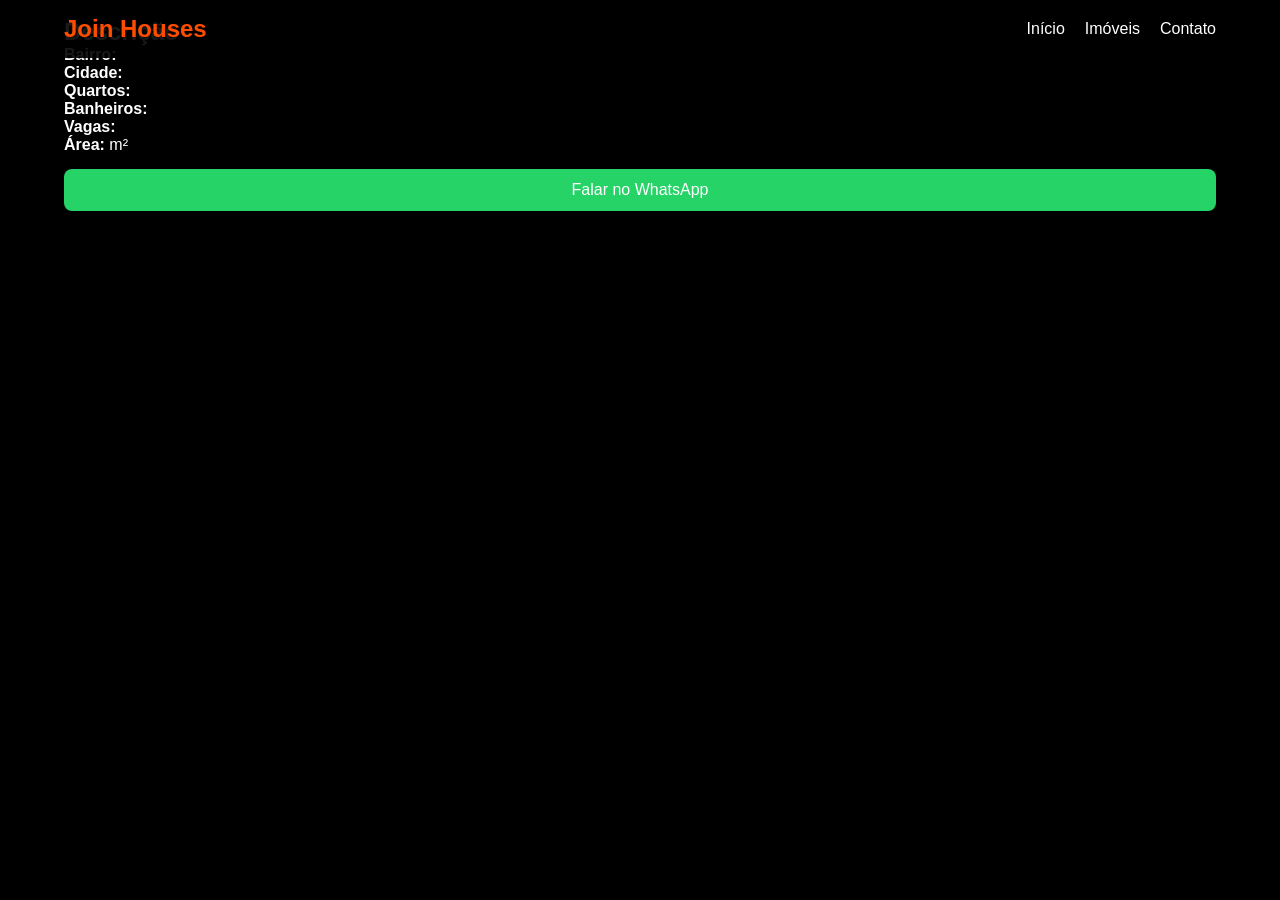
==== imovel.html @ 1010c1e2 "Create imovel.html" ====
<!DOCTYPE html>
<html lang="pt-BR">
<head>
    <meta charset="UTF-8">
    <meta name="viewport" content="width=device-width, initial-scale=1.0">
    <title>Detalhes do Imóvel | Join Houses</title>
    <link rel="stylesheet" href="css/style.css">
</head>
<body>

<header class="navbar">
    <div class="container nav-content">
        <div class="logo">Join Houses</div>

        <nav>
            <a href="index.html">Início</a>
            <a href="index.html#imoveis">Imóveis</a>
            <a href="index.html#contato">Contato</a>
        </nav>
    </div>
</header>

<section class="imovel-detalhe">
    <div class="container detalhe-grid">

        <div>
            <img id="imagem" class="imagem-detalhe">

            <div class="descricao-box">
                <h2>Descrição</h2>
                <p id="descricao"></p>
            </div>
        </div>

        <div class="info-box">
            <h1 id="titulo"></h1>
            <h2 id="preco"></h2>

            <p><strong>Bairro:</strong> <span id="bairro"></span></p>
            <p><strong>Cidade:</strong> <span id="cidade"></span></p>
            <p><strong>Quartos:</strong> <span id="quartos"></span></p>
            <p><strong>Banheiros:</strong> <span id="banheiros"></span></p>
            <p><strong>Vagas:</strong> <span id="vagas"></span></p>
            <p><strong>Área:</strong> <span id="area"></span> m²</p>

            <a href="https://wa.me/5584987755048" class="botao">
                Falar no WhatsApp
            </a>
        </div>

    </div>
</section>

<script src="js/data.js"></script>
<script src="js/imovel.js"></script>

</body>
</html>
---- css/style.css ----
*{
    margin:0;
    padding:0;
    box-sizing:border-box;
    font-family:Arial,sans-serif;
}

body{
    background:#000;
    color:white;
}

.container{
    width:90%;
    max-width:1200px;
    margin:auto;
}

.navbar{
    position:fixed;
    width:100%;
    background:rgba(0,0,0,0.9);
    padding:15px 0;
    z-index:1000;
}

.nav-content{
    display:flex;
    justify-content:space-between;
    align-items:center;
}

.logo{
    color:#FF4D00;
    font-size:24px;
    font-weight:bold;
}

nav{
    display:flex;
    gap:20px;
}

nav a{
    color:white;
    text-decoration:none;
}

.btn-crm{
    background:#FF4D00;
    padding:10px 20px;
    border-radius:8px;
    color:white;
    text-decoration:none;
}

.hero{
    min-height:85vh;
    padding-top:100px;
    background:
    linear-gradient(rgba(0,0,0,0.5),rgba(0,0,0,0.7)),
    url('https://images.unsplash.com/photo-1505693416388-ac5ce068fe85') center/cover;
    display:flex;
    align-items:center;
    justify-content:center;
    text-align:center;
}

.hero-content{
    max-width:700px;
}

.hero h1{
    font-size:52px;
    margin-bottom:20px;
}

.hero p{
    font-size:20px;
    color:#ddd;
}

.hero-buttons{
    margin-top:30px;
}

.btn-primary{
    background:#FF4D00;
    color:white;
    padding:14px 25px;
    text-decoration:none;
    border-radius:8px;
    margin:10px;
    display:inline-block;
}

.stats{
    background:#111;
    padding:50px 0;
}

.stats-grid{
    display:grid;
    grid-template-columns:repeat(3,1fr);
    text-align:center;
}

.imoveis-section{
    padding:80px 0;
}

.tabs{
    display:flex;
    justify-content:center;
    gap:20px;
    margin-bottom:40px;
}

.tab-btn{
    background:#111;
    color:white;
    border:none;
    padding:12px 25px;
    cursor:pointer;
    border-radius:8px;
}

.tab-btn.active{
    background:#FF4D00;
}

.grid{
    display:none;
    grid-template-columns:repeat(auto-fit,minmax(300px,1fr));
    gap:30px;
}

.grid.active{
    display:grid;
}

.card{
    background:#111;
    border-radius:12px;
    overflow:hidden;
}

.card img{
    width:100%;
    height:220px;
    object-fit:cover;
}

.card-content{
    padding:20px;
}

.card h3{
    color:#FF4D00;
}

.botao{
    display:block;
    margin-top:15px;
    background:#25d366;
    color:white;
    text-align:center;
    padding:12px;
    text-decoration:none;
    border-radius:8px;
}

.about-section{
    background:#0d0d0d;
    padding:80px 0;
    text-align:center;
}

.about-text{
    max-width:700px;
    margin:20px auto;
    color:#ccc;
}

.about-grid{
    display:grid;
    grid-template-columns:repeat(3,1fr);
    gap:30px;
    margin-top:40px;
}

.about-grid div{
    background:#111;
    padding:30px;
    border-radius:12px;
}

.proprietario-section{
    padding:80px 0;
    text-align:center;
}

.footer{
    background:#111;
    padding:60px 0;
}

.footer-grid{
    display:grid;
    grid-template-columns:repeat(3,1fr);
    gap:30px;
}
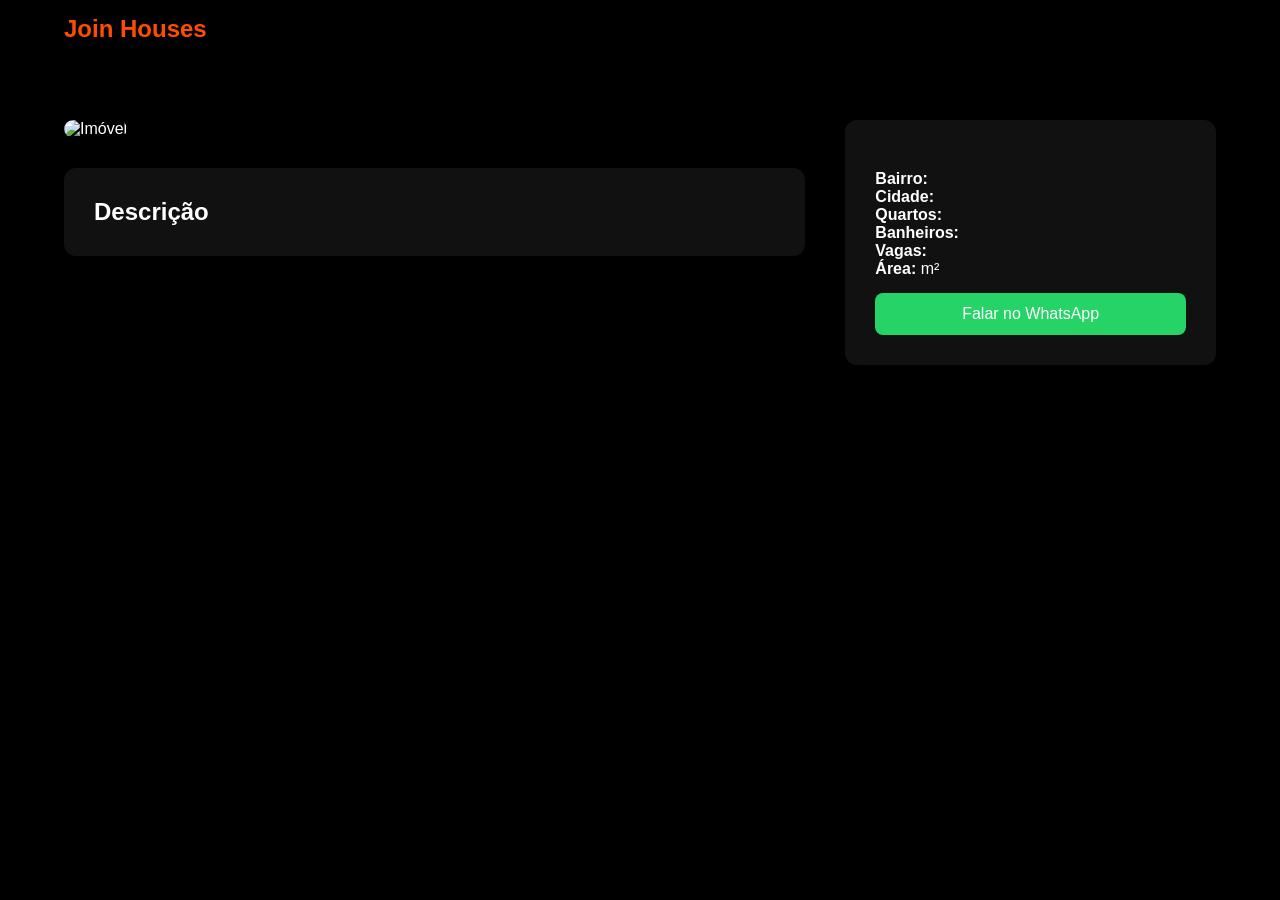
==== commit cb07babb: "Update imovel.html" ====
--- a/imovel.html
+++ b/imovel.html
@@ -11,12 +11,6 @@
 <header class="navbar">
     <div class="container nav-content">
         <div class="logo">Join Houses</div>
-
-        <nav>
-            <a href="index.html">Início</a>
-            <a href="index.html#imoveis">Imóveis</a>
-            <a href="index.html#contato">Contato</a>
-        </nav>
     </div>
 </header>
 
@@ -24,7 +18,7 @@
     <div class="container detalhe-grid">
 
         <div>
-            <img id="imagem" class="imagem-detalhe">
+            <img id="imagem" class="imagem-detalhe" alt="Imóvel">
 
             <div class="descricao-box">
                 <h2>Descrição</h2>
@@ -33,6 +27,8 @@
         </div>
 
         <div class="info-box">
+            <span id="tipoBadge" class="badge"></span>
+
             <h1 id="titulo"></h1>
             <h2 id="preco"></h2>
 
--- a/css/style.css
+++ b/css/style.css
@@ -150,6 +150,57 @@
     height:220px;
     object-fit:cover;
 }
+.imovel-detalhe{
+    padding:120px 0 80px;
+    background:#000;
+}
+
+.detalhe-grid{
+    display:grid;
+    grid-template-columns:2fr 1fr;
+    gap:40px;
+}
+
+.imagem-detalhe{
+    width:100%;
+    height:500px;
+    object-fit:cover;
+    border-radius:12px;
+}
+
+.info-box{
+    background:#111;
+    padding:30px;
+    border-radius:12px;
+    height:fit-content;
+}
+
+.info-box h1{
+    margin-bottom:15px;
+}
+
+.info-box h2{
+    color:#FF4D00;
+    margin-bottom:20px;
+}
+
+.descricao-box{
+    background:#111;
+    padding:30px;
+    border-radius:12px;
+    margin-top:30px;
+}
+
+@media(max-width:768px){
+    .detalhe-grid{
+        grid-template-columns:1fr;
+    }
+
+    .imagem-detalhe{
+        height:300px;
+    }
+}
+
 
 .card-content{
     padding:20px;
@@ -210,3 +261,65 @@
     grid-template-columns:repeat(3,1fr);
     gap:30px;
 }
+.slider-container {
+    overflow-x: auto;
+    margin-bottom: 50px;
+    padding-bottom: 10px;
+}
+
+.slider-track {
+    display: flex;
+    gap: 20px;
+    min-width: max-content;
+}
+
+.property-card {
+    width: 280px;
+    background: #111;
+    border-radius: 12px;
+    overflow: hidden;
+    flex-shrink: 0;
+    transition: 0.3s;
+    border: 1px solid rgba(255,255,255,0.05);
+}
+
+.property-card:hover {
+    transform: translateY(-5px);
+}
+
+.property-card img {
+    width: 100%;
+    height: 180px;
+    object-fit: cover;
+}
+
+.property-info {
+    padding: 18px;
+}
+
+.property-info h3 {
+    color: #FF4D00;
+    font-size: 18px;
+    margin-bottom: 10px;
+}
+.property-info p {
+    color: #ccc;
+    font-size: 14px;
+    margin-bottom: 8px;
+}
+
+.property-info strong {
+    display: block;
+    margin-top: 10px;
+    font-size: 18px;
+    color: white;
+}
+
+.slider-container::-webkit-scrollbar {
+    height: 8px;
+}
+
+.slider-container::-webkit-scrollbar-thumb {
+    background: #FF4D00;
+    border-radius: 10px;
+}
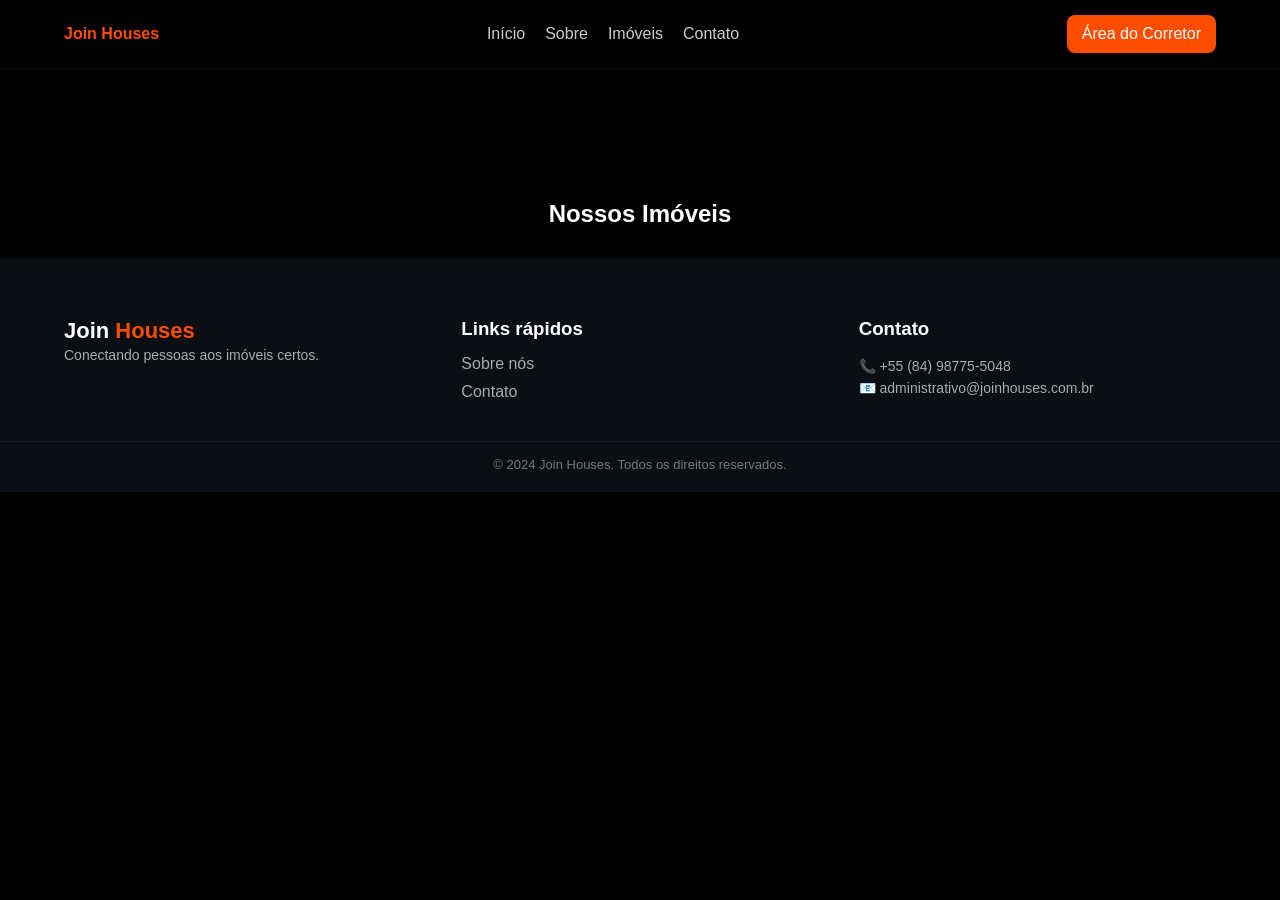
==== commit cb7f63d6: "Update imovel.html" ====
--- a/imovel.html
+++ b/imovel.html
@@ -1,54 +1,71 @@
 <!DOCTYPE html>
 <html lang="pt-BR">
 <head>
-    <meta charset="UTF-8">
-    <meta name="viewport" content="width=device-width, initial-scale=1.0">
-    <title>Detalhes do Imóvel | Join Houses</title>
-    <link rel="stylesheet" href="css/style.css">
+<meta charset="UTF-8">
+<meta name="viewport" content="width=device-width, initial-scale=1.0">
+<title>Imóveis | Join Houses</title>
+
+<link rel="stylesheet" href="css/style.css">
 </head>
+
 <body>
 
 <header class="navbar">
-    <div class="container nav-content">
-        <div class="logo">Join Houses</div>
-    </div>
+  <div class="container nav-content">
+    <div class="logo">Join Houses</div>
+
+    <nav>
+      <a href="index.html">Início</a>
+      <a href="sobre.html">Sobre</a>
+      <a href="imoveis.html">Imóveis</a>
+      <a href="index.html#contato">Contato</a>
+    </nav>
+
+    <a href="/crm" class="btn-crm">Área do Corretor</a>
+  </div>
 </header>
 
-<section class="imovel-detalhe">
-    <div class="container detalhe-grid">
+<section class="container" style="margin-top:120px;">
 
-        <div>
-            <img id="imagem" class="imagem-detalhe" alt="Imóvel">
+  <h1 style="text-align:center; margin-bottom:30px;">
+    Nossos Imóveis
+  </h1>
 
-            <div class="descricao-box">
-                <h2>Descrição</h2>
-                <p id="descricao"></p>
-            </div>
-        </div>
+  <div class="grid-3" id="lista-imoveis"></div>
 
-        <div class="info-box">
-            <span id="tipoBadge" class="badge"></span>
-
-            <h1 id="titulo"></h1>
-            <h2 id="preco"></h2>
-
-            <p><strong>Bairro:</strong> <span id="bairro"></span></p>
-            <p><strong>Cidade:</strong> <span id="cidade"></span></p>
-            <p><strong>Quartos:</strong> <span id="quartos"></span></p>
-            <p><strong>Banheiros:</strong> <span id="banheiros"></span></p>
-            <p><strong>Vagas:</strong> <span id="vagas"></span></p>
-            <p><strong>Área:</strong> <span id="area"></span> m²</p>
-
-            <a href="https://wa.me/5584987755048" class="botao">
-                Falar no WhatsApp
-            </a>
-        </div>
-
-    </div>
 </section>
 
+<footer class="footer">
+  <div class="container footer-grid">
+
+    <div class="footer-col">
+      <h2 class="footer-logo">Join <span>Houses</span></h2>
+      <p>Conectando pessoas aos imóveis certos.</p>
+    </div>
+
+    <div class="footer-col">
+      <h3>Links rápidos</h3>
+      <ul>
+        <li><a href="sobre.html">Sobre nós</a></li>
+        <li><a href="index.html#contato">Contato</a></li>
+      </ul>
+    </div>
+
+    <div class="footer-col">
+      <h3>Contato</h3>
+      <p>📞 +55 (84) 98775-5048</p>
+      <p>📧 administrativo@joinhouses.com.br</p>
+    </div>
+
+  </div>
+
+  <div class="footer-bottom">
+    <p>© 2024 Join Houses. Todos os direitos reservados.</p>
+  </div>
+</footer>
+
 <script src="js/data.js"></script>
-<script src="js/imovel.js"></script>
+<script src="js/script.js"></script>
 
 </body>
 </html>
--- a/css/style.css
+++ b/css/style.css
@@ -1,325 +1,344 @@
-*{
-    margin:0;
-    padding:0;
-    box-sizing:border-box;
-    font-family:Arial,sans-serif;
-}
-
-body{
-    background:#000;
-    color:white;
-}
-
-.container{
-    width:90%;
-    max-width:1200px;
-    margin:auto;
-}
-
+*{margin:0;padding:0;box-sizing:border-box;font-family:Arial}
+
+body{background:#000;color:#fff;padding-top:80px}
+
+.container{width:90%;max-width:1200px;margin:auto}
+
+/* HEADER */
 .navbar{
-    position:fixed;
-    width:100%;
-    background:rgba(0,0,0,0.9);
-    padding:15px 0;
-    z-index:1000;
+  position:fixed;
+  width:100%;
+  top:0;
+  background:rgba(0,0,0,0.7);
+  backdrop-filter:blur(10px);
+  border-bottom:1px solid rgba(255,255,255,0.05);
+  z-index:1000;
 }
 
 .nav-content{
-    display:flex;
-    justify-content:space-between;
-    align-items:center;
-}
-
-.logo{
-    color:#FF4D00;
-    font-size:24px;
-    font-weight:bold;
-}
-
-nav{
-    display:flex;
-    gap:20px;
-}
+  display:flex;
+  justify-content:space-between;
+  align-items:center;
+  padding:15px 0;
+}
+
+.logo{color:#FF4D00;font-weight:bold}
+
+nav{display:flex;gap:20px}
 
 nav a{
-    color:white;
-    text-decoration:none;
-}
-
+  color:#ccc;
+  text-decoration:none;
+  transition:.3s;
+}
+
+nav a:hover{color:#FF4D00}
+
+/* BOTÃO CRM */
 .btn-crm{
-    background:#FF4D00;
-    padding:10px 20px;
-    border-radius:8px;
-    color:white;
-    text-decoration:none;
-}
-
+  background:#FF4D00;
+  padding:10px 15px;
+  border-radius:8px;
+  text-decoration:none;
+  color:#fff;
+  transition:.3s;
+}
+
+.btn-crm:hover{transform:scale(1.05)}
+
+/* HERO */
 .hero{
-    min-height:85vh;
-    padding-top:100px;
-    background:
-    linear-gradient(rgba(0,0,0,0.5),rgba(0,0,0,0.7)),
-    url('https://images.unsplash.com/photo-1505693416388-ac5ce068fe85') center/cover;
-    display:flex;
-    align-items:center;
+  height:100vh;
+  display:flex;
+  justify-content:center;
+  align-items:center;
+  text-align:center;
+  background:linear-gradient(#000a,#000),
+  url('https://images.unsplash.com/photo-1505693416388-ac5ce068fe85') center/cover;
+}
+
+.hero h1{font-size:42px;margin-bottom:20px}
+
+.btn-primary{
+  background:#FF4D00;
+  padding:12px 25px;
+  border-radius:8px;
+  text-decoration:none;
+  color:#fff;
+  margin:5px;
+  display:inline-block;
+}
+
+/* GRID IMÓVEIS */
+.grid-3{
+  display:grid;
+  grid-template-columns:repeat(3,1fr);
+  gap:30px;
+}
+
+.titulo-imoveis{
+  text-align:center;   /* centraliza */
+  font-size:28px;      /* tamanho */
+  margin-bottom:20px;  /* espaço abaixo */
+  margin-top:10px;     /* sobe ou desce */
+}
+
+/* CORREÇÃO DOS TÍTULOS (Venda/Aluguel/Temporada) */
+.grid-3 > div h3{
+  margin-bottom:10px;
+  padding-left:10px;
+  border-left:3px solid #FF4D00;
+}
+
+/* CARDS */
+.cards{
+  display:flex;
+  flex-direction:column;
+  gap:15px;
+}
+
+/* CARD */
+.property-card{
+  background:#111;
+  border-radius:12px;
+  overflow:hidden;
+  transition:.3s;
+}
+
+.property-card:hover{
+  transform:translateY(-5px);
+}
+
+.property-card img{
+  width:100%;
+  height:180px;
+  object-fit:cover;
+}
+
+.property-info{padding:15px}
+
+.property-info h3{margin:10px 0}
+
+.badge{
+  background:#FF4D00;
+  padding:5px 10px;
+  border-radius:20px;
+  display:inline-block;
+  margin-bottom:10px;
+}
+
+/* BOTÃO (CORREÇÃO PRINCIPAL) */
+.botao{
+  display:inline-block;
+  margin-top:10px;
+  background:#FF4D00;
+  color:#fff;
+  padding:8px 14px;
+  border-radius:6px;
+  text-decoration:none;
+  font-size:14px;
+  transition:.3s;
+}
+
+.botao:hover{
+  background:#ff6a2f;
+}
+
+/* ABOUT */
+.about{
+  margin-top:50px;
+  text-align:center;
+}
+
+.about h2{
+  margin-bottom:25px;
+}
+
+.about-grid{
+  display:grid;
+  grid-template-columns:repeat(3,1fr);
+  gap:20px;
+}
+
+.box{
+  background:#111;
+  padding:25px;
+  border-radius:12px;
+  text-align:center;
+  transition:.3s;
+}
+
+.box:hover{
+  transform:translateY(-5px);
+}
+
+/* CTA */
+.cta{
+  text-align:center;
+  padding:80px 20px;
+  animation:fade 1s ease-in;
+}
+
+.cta p{
+  margin:10px 0 20px;
+  color:#ccc;
+}
+
+/* FOOTER RODA PÉ */
+/* FOOTER NOVO */
+.footer{
+  background:#0b0f14;
+  padding:60px 0 20px;
+  color:#ccc;
+}
+
+.footer-grid{
+  display:grid;
+  grid-template-columns:repeat(3,1fr);
+  gap:40px;
+}
+
+.footer-col h3{
+  margin-bottom:15px;
+  color:#fff;
+}
+
+.footer-logo{
+  font-size:22px;
+  color:#fff;
+}
+
+.footer-logo span{
+  color:#FF4D00;
+}
+
+.footer-col p{
+  font-size:14px;
+  line-height:1.6;
+  color:#aaa;
+}
+
+.footer-col ul{
+  list-style:none;
+}
+
+.footer-col ul li{
+  margin-bottom:10px;
+}
+
+.footer-col ul li a{
+  text-decoration:none;
+  color:#aaa;
+  transition:.3s;
+}
+
+.footer-col ul li a:hover{
+  color:#FF4D00;
+}
+
+/* REDES */
+.socials{
+  display:flex;
+  gap:10px;
+  margin:10px 0;
+}
+
+.socials a{
+  width:10px;
+  height:10px;
+  background:#111;
+  border-radius:8px;
+  display:flex;
+  align-items:center;
+  justify-content:center;
+  transition:.3s;
+}
+
+.socials img{
+  width:18px;
+}
+
+.socials a:hover{
+  background:#FF4D00;
+}
+
+/* TELEFONE */
+.telefone{
+  margin-top:10px;
+  font-size:14px;
+}
+
+/* PARTE DE BAIXO */
+.footer-bottom{
+  border-top:1px solid rgba(255,255,255,0.05);
+  margin-top:30px;
+  padding-top:15px;
+  text-align:center;
+  font-size:13px;
+  color:#777;
+}
+
+/* RESPONSIVO */
+@media(max-width:768px){
+  .footer-grid{
+    grid-template-columns:1fr;
+    text-align:center;
+  }
+
+  .socials{
     justify-content:center;
-    text-align:center;
-}
-
-.hero-content{
-    max-width:700px;
-}
-
-.hero h1{
-    font-size:52px;
-    margin-bottom:20px;
-}
-
-.hero p{
-    font-size:20px;
-    color:#ddd;
-}
-
-.hero-buttons{
-    margin-top:30px;
-}
-
-.btn-primary{
-    background:#FF4D00;
-    color:white;
-    padding:14px 25px;
-    text-decoration:none;
-    border-radius:8px;
-    margin:10px;
-    display:inline-block;
-}
-
-.stats{
-    background:#111;
-    padding:50px 0;
-}
-
-.stats-grid{
-    display:grid;
-    grid-template-columns:repeat(3,1fr);
-    text-align:center;
-}
-
-.imoveis-section{
-    padding:80px 0;
-}
-
-.tabs{
-    display:flex;
-    justify-content:center;
-    gap:20px;
-    margin-bottom:40px;
-}
-
-.tab-btn{
-    background:#111;
-    color:white;
-    border:none;
-    padding:12px 25px;
-    cursor:pointer;
-    border-radius:8px;
-}
-
-.tab-btn.active{
-    background:#FF4D00;
-}
-
-.grid{
-    display:none;
-    grid-template-columns:repeat(auto-fit,minmax(300px,1fr));
-    gap:30px;
-}
-
-.grid.active{
-    display:grid;
-}
-
-.card{
-    background:#111;
-    border-radius:12px;
-    overflow:hidden;
-}
-
-.card img{
-    width:100%;
-    height:220px;
-    object-fit:cover;
-}
-.imovel-detalhe{
-    padding:120px 0 80px;
-    background:#000;
-}
-
-.detalhe-grid{
-    display:grid;
-    grid-template-columns:2fr 1fr;
-    gap:40px;
-}
-
-.imagem-detalhe{
-    width:100%;
-    height:500px;
-    object-fit:cover;
-    border-radius:12px;
-}
-
-.info-box{
-    background:#111;
-    padding:30px;
-    border-radius:12px;
-    height:fit-content;
-}
-
-.info-box h1{
-    margin-bottom:15px;
-}
-
-.info-box h2{
-    color:#FF4D00;
-    margin-bottom:20px;
-}
-
-.descricao-box{
-    background:#111;
-    padding:30px;
-    border-radius:12px;
-    margin-top:30px;
-}
-
-@media(max-width:768px){
-    .detalhe-grid{
-        grid-template-columns:1fr;
-    }
-
-    .imagem-detalhe{
-        height:300px;
-    }
-}
-
-
-.card-content{
-    padding:20px;
-}
-
-.card h3{
-    color:#FF4D00;
-}
-
-.botao{
-    display:block;
-    margin-top:15px;
-    background:#25d366;
-    color:white;
-    text-align:center;
-    padding:12px;
-    text-decoration:none;
-    border-radius:8px;
-}
-
-.about-section{
-    background:#0d0d0d;
-    padding:80px 0;
-    text-align:center;
-}
-
-.about-text{
-    max-width:700px;
-    margin:20px auto;
-    color:#ccc;
-}
-
-.about-grid{
-    display:grid;
-    grid-template-columns:repeat(3,1fr);
-    gap:30px;
-    margin-top:40px;
-}
-
-.about-grid div{
-    background:#111;
-    padding:30px;
-    border-radius:12px;
-}
-
-.proprietario-section{
-    padding:80px 0;
-    text-align:center;
-}
-
-.footer{
-    background:#111;
-    padding:60px 0;
-}
-
-.footer-grid{
-    display:grid;
-    grid-template-columns:repeat(3,1fr);
-    gap:30px;
-}
-.slider-container {
-    overflow-x: auto;
-    margin-bottom: 50px;
-    padding-bottom: 10px;
-}
-
-.slider-track {
-    display: flex;
-    gap: 20px;
-    min-width: max-content;
-}
-
-.property-card {
-    width: 280px;
-    background: #111;
-    border-radius: 12px;
-    overflow: hidden;
-    flex-shrink: 0;
-    transition: 0.3s;
-    border: 1px solid rgba(255,255,255,0.05);
-}
-
-.property-card:hover {
-    transform: translateY(-5px);
-}
-
-.property-card img {
-    width: 100%;
-    height: 180px;
-    object-fit: cover;
-}
-
-.property-info {
-    padding: 18px;
-}
-
-.property-info h3 {
-    color: #FF4D00;
-    font-size: 18px;
-    margin-bottom: 10px;
-}
-.property-info p {
-    color: #ccc;
-    font-size: 14px;
-    margin-bottom: 8px;
-}
-
-.property-info strong {
-    display: block;
-    margin-top: 10px;
-    font-size: 18px;
-    color: white;
-}
-
-.slider-container::-webkit-scrollbar {
-    height: 8px;
-}
-
-.slider-container::-webkit-scrollbar-thumb {
-    background: #FF4D00;
-    border-radius: 10px;
-}
+  }
+}
+
+/* WHATSAPP */
+.whatsapp-float{
+  position:fixed;
+  bottom:20px;
+  right:20px;
+  background:#25D366;
+  padding:12px;
+  border-radius:50%;
+  display:flex;
+  align-items:center;
+  justify-content:center;
+  text-decoration:none;
+}
+
+/* ANIMAÇÃO */
+.fade-in{
+  animation:fade 1s ease-in;
+}
+
+@keyframes fade{
+  from{opacity:0;transform:translateY(20px)}
+  to{opacity:1}
+}
+
+/* RESPONSIVO */
+
+/* DESTACAR PREÇO DO IMÓVEL */
+.property-info strong{
+  display:block;
+  margin-top:5px;
+  font-size:18px;
+}
+
+/* Pagina Sobre nós Texto */
+.sobre-texto{
+  max-width:750px;
+  margin:0 auto;
+  text-align:center;
+  line-height:1.7;
+  color:#aaa;
+}
+
+.sobre-texto p{
+  margin-bottom:15px;
+}
+
+.sobre-texto .destaque{
+  margin-top:20px;
+  font-weight:bold;
+  color:#fff;
+  font-size:18px;
+}
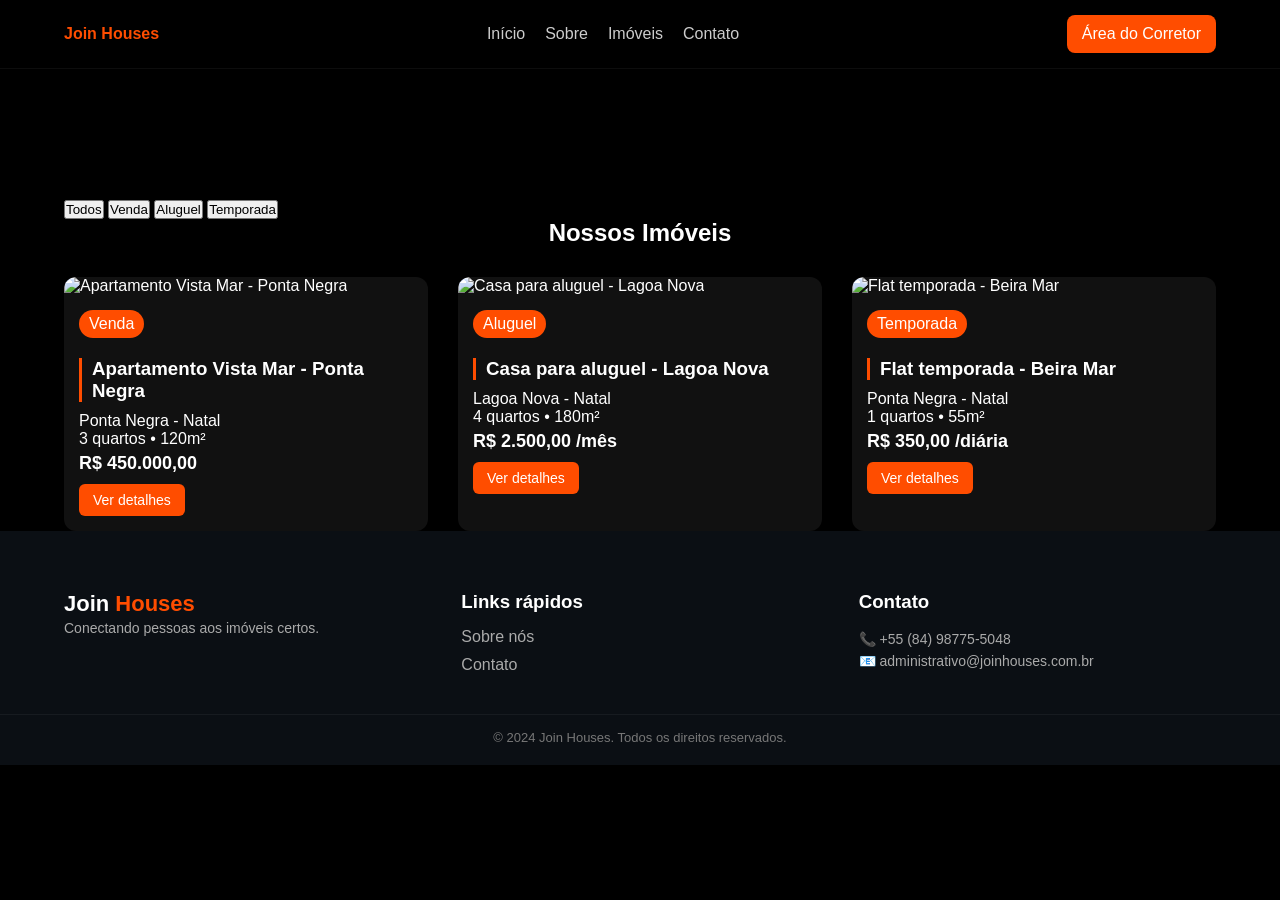
==== commit 85df773a: "Update imovel.html" ====
--- a/imovel.html
+++ b/imovel.html
@@ -26,7 +26,12 @@
 </header>
 
 <section class="container" style="margin-top:120px;">
-
+  <div class="filtros">
+    <button class="filtro-btn ativo" data-tipo="todos">Todos</button>
+    <button class="filtro-btn" data-tipo="venda">Venda</button>
+    <button class="filtro-btn" data-tipo="aluguel">Aluguel</button>
+    <button class="filtro-btn" data-tipo="temporada">Temporada</button>
+  </div>
   <h1 style="text-align:center; margin-bottom:30px;">
     Nossos Imóveis
   </h1>
